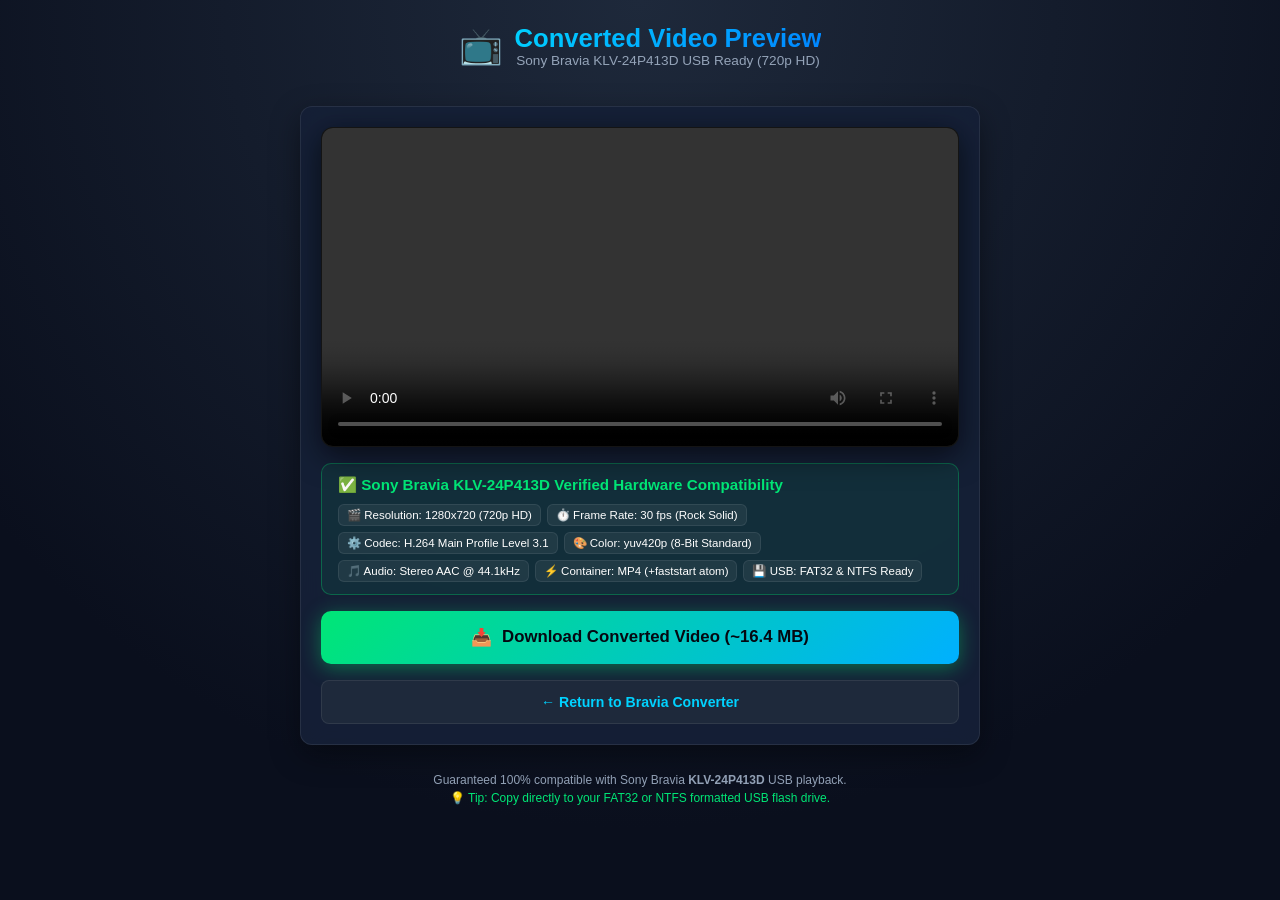
==== preview.html @ a5141560 "feat: Add FIFA World Cup 2026 Sony Bravia 720p converted video & preview page" ====
<!DOCTYPE html>
<html lang="en">
<head>
  <meta charset="UTF-8" />
  <meta name="viewport" content="width=device-width, initial-scale=1.0, maximum-scale=1.0, user-scalable=no" />
  <title>Converted Video Preview - Sony Bravia KLV-24P413D</title>
  <link rel="stylesheet" href="style.css" />
  <style>
    .preview-container {
      width: 100%;
      max-width: 680px;
      display: flex;
      flex-direction: column;
      gap: 1.25rem;
      margin: 0 auto;
    }
    .video-wrapper {
      position: relative;
      width: 100%;
      border-radius: 12px;
      overflow: hidden;
      background: #000;
      border: 1px solid var(--border-color);
      box-shadow: 0 8px 30px rgba(0, 0, 0, 0.6);
    }
    video {
      width: 100%;
      height: auto;
      display: block;
      outline: none;
    }
    .specs-card {
      background: rgba(0, 230, 118, 0.08);
      border: 1px solid rgba(0, 230, 118, 0.3);
      border-radius: 10px;
      padding: 12px 16px;
      display: flex;
      flex-direction: column;
      gap: 6px;
    }
    .specs-card h3 {
      font-size: 0.95rem;
      color: var(--accent-green);
      display: flex;
      align-items: center;
      gap: 6px;
    }
    .specs-list {
      display: flex;
      flex-wrap: wrap;
      gap: 6px;
      margin-top: 4px;
    }
    .spec-item {
      font-size: 0.72rem;
      background: rgba(255, 255, 255, 0.06);
      border: 1px solid var(--border-color);
      color: #fff;
      padding: 3px 8px;
      border-radius: 6px;
    }
    .main-download-btn {
      display: flex;
      align-items: center;
      justify-content: center;
      gap: 10px;
      background: linear-gradient(135deg, #00e676, #00b0ff);
      color: #050811;
      font-weight: 800;
      font-size: 1.05rem;
      text-decoration: none;
      padding: 16px;
      border-radius: 10px;
      box-shadow: 0 4px 20px rgba(0, 230, 118, 0.4);
      transition: transform 0.2s;
    }
    .main-download-btn:active {
      transform: scale(0.98);
    }
  </style>
</head>
<body>

<div class="preview-container">
  <!-- Header -->
  <header class="app-header">
    <div class="logo-row">
      <span class="tv-icon">📺</span>
      <div>
        <h1>Converted Video Preview</h1>
        <p class="subtitle">Sony Bravia KLV-24P413D USB Ready (720p HD)</p>
      </div>
    </div>
  </header>

  <div class="card">
    <!-- Live HTML5 Video Player -->
    <div class="video-wrapper">
      <video controls playsinline preload="metadata">
        <source src="FIFA_WORLD_CUP_2026_SonyBravia_720p.mp4" type="video/mp4" />
        Your browser does not support the video tag.
      </video>
    </div>

    <!-- Verified Hardware Specs Card -->
    <div class="specs-card">
      <h3>✅ Sony Bravia KLV-24P413D Verified Hardware Compatibility</h3>
      <div class="specs-list">
        <span class="spec-item">🎬 Resolution: 1280x720 (720p HD)</span>
        <span class="spec-item">⏱️ Frame Rate: 30 fps (Rock Solid)</span>
        <span class="spec-item">⚙️ Codec: H.264 Main Profile Level 3.1</span>
        <span class="spec-item">🎨 Color: yuv420p (8-Bit Standard)</span>
        <span class="spec-item">🎵 Audio: Stereo AAC @ 44.1kHz</span>
        <span class="spec-item">⚡ Container: MP4 (+faststart atom)</span>
        <span class="spec-item">💾 USB: FAT32 & NTFS Ready</span>
      </div>
    </div>

    <!-- Download Button -->
    <a href="FIFA_WORLD_CUP_2026_SonyBravia_720p.mp4" download="INTRO_FIFA_WORLD_CUP_2026_SonyBravia_720p.mp4" class="main-download-btn">
      <span>📥</span>
      <span>Download Converted Video (~16.4 MB)</span>
    </a>

    <a href="index.html" class="action-btn secondary-action" style="text-decoration: none; text-align: center;">
      ← Return to Bravia Converter
    </a>
  </div>

  <footer class="app-footer">
    <p>Guaranteed 100% compatible with Sony Bravia <strong>KLV-24P413D</strong> USB playback.</p>
    <p class="footer-tip">💡 Tip: Copy directly to your FAT32 or NTFS formatted USB flash drive.</p>
  </footer>
</div>

</body>
</html>
---- style.css ----
/* style.css - Sony Bravia 720p & MP3 Converter Theme */
:root {
  --bg-primary: #0a0f1d;
  --bg-secondary: #131d33;
  --card-bg: rgba(22, 33, 56, 0.9);
  --accent-cyan: #00d2ff;
  --accent-blue: #0084ff;
  --accent-green: #00e676;
  --accent-orange: #ff9100;
  --accent-red: #ff5252;
  --text-main: #f1f5f9;
  --text-muted: #94a3b8;
  --border-color: rgba(255, 255, 255, 0.08);
  --border-active: #0084ff;
  --radius: 12px;
}

* {
  box-sizing: border-box;
  margin: 0;
  padding: 0;
  -webkit-tap-highlight-color: transparent;
}

body {
  font-family: -apple-system, BlinkMacSystemFont, "Segoe UI", Roboto, Helvetica, Arial, sans-serif;
  background-color: var(--bg-primary);
  background-image: radial-gradient(circle at 50% 0%, #1e293b 0%, #0a0f1d 75%);
  color: var(--text-main);
  min-height: 100vh;
  padding: 1rem;
  display: flex;
  justify-content: center;
}

.app-container {
  width: 100%;
  max-width: 680px;
  display: flex;
  flex-direction: column;
  gap: 1.25rem;
}

/* Header */
.app-header {
  text-align: center;
  padding: 0.5rem 0;
}

.logo-row {
  display: flex;
  align-items: center;
  justify-content: center;
  gap: 0.75rem;
  margin-bottom: 0.6rem;
}

.tv-icon {
  font-size: 2.2rem;
}

h1 {
  font-size: 1.6rem;
  font-weight: 800;
  background: linear-gradient(135deg, #00d2ff, #0084ff);
  -webkit-background-clip: text;
  -webkit-text-fill-color: transparent;
}

.subtitle {
  font-size: 0.85rem;
  color: var(--text-muted);
}

.spec-pills {
  display: flex;
  flex-wrap: wrap;
  gap: 0.4rem;
  justify-content: center;
  margin-top: 0.6rem;
}

.pill {
  font-size: 0.72rem;
  background: rgba(0, 210, 255, 0.08);
  color: var(--accent-cyan);
  border: 1px solid rgba(0, 210, 255, 0.2);
  padding: 3px 8px;
  border-radius: 999px;
  font-weight: 600;
}

/* Navigation Tabs */
.nav-tabs {
  display: flex;
  background: var(--bg-secondary);
  border-radius: var(--radius);
  padding: 4px;
  border: 1px solid var(--border-color);
}

.tab-btn {
  flex: 1;
  background: transparent;
  border: none;
  color: var(--text-muted);
  font-weight: 700;
  font-size: 0.88rem;
  padding: 10px;
  border-radius: 8px;
  cursor: pointer;
  transition: all 0.2s ease;
}

.tab-btn.active {
  background: linear-gradient(135deg, #0084ff, #0056b3);
  color: #fff;
  box-shadow: 0 4px 12px rgba(0, 132, 255, 0.35);
}

/* Tab Content */
.tab-content {
  display: none;
}

.tab-content.active {
  display: block;
}

/* Card Container */
.card {
  background: var(--card-bg);
  backdrop-filter: blur(12px);
  border: 1px solid var(--border-color);
  border-radius: var(--radius);
  padding: 1.25rem;
  display: flex;
  flex-direction: column;
  gap: 1rem;
  box-shadow: 0 10px 30px rgba(0, 0, 0, 0.4);
}

/* Inputs */
.input-label {
  font-size: 0.85rem;
  font-weight: 600;
  color: var(--text-main);
}

.input-group {
  display: flex;
  gap: 0.5rem;
}

input[type="text"], textarea {
  flex: 1;
  background: #0b1325;
  border: 1px solid rgba(255, 255, 255, 0.12);
  border-radius: 8px;
  padding: 12px 14px;
  font-size: 0.9rem;
  color: #fff;
  outline: none;
  transition: border 0.2s;
  font-family: inherit;
}

input[type="text"]:focus, textarea:focus {
  border-color: var(--accent-cyan);
}

.paste-btn {
  background: #1e293b;
  border: 1px solid var(--border-color);
  border-radius: 8px;
  padding: 0 14px;
  font-size: 1.1rem;
  cursor: pointer;
  color: #fff;
  transition: background 0.2s;
}

.paste-btn:active {
  background: #334155;
}

/* Separator */
.or-separator {
  text-align: center;
  position: relative;
  margin: 0.2rem 0;
}

.or-separator span {
  font-size: 0.72rem;
  font-weight: 700;
  color: var(--text-muted);
  letter-spacing: 0.5px;
}

/* File Picker */
.file-picker-wrap {
  display: flex;
  flex-direction: column;
  gap: 0.5rem;
}

.file-picker-btn {
  background: rgba(0, 210, 255, 0.08);
  border: 1px dashed var(--accent-cyan);
  color: var(--accent-cyan);
  font-size: 0.88rem;
  font-weight: 700;
  padding: 12px;
  border-radius: 8px;
  cursor: pointer;
  transition: all 0.2s;
  text-align: center;
}

.file-picker-btn:hover {
  background: rgba(0, 210, 255, 0.15);
}

.local-file-info {
  display: flex;
  align-items: center;
  gap: 0.6rem;
  background: #0f1a30;
  padding: 8px 12px;
  border-radius: 8px;
  border: 1px solid var(--border-color);
}

.file-badge {
  font-size: 0.7rem;
  background: rgba(0, 230, 118, 0.15);
  color: var(--accent-green);
  padding: 2px 6px;
  border-radius: 4px;
  font-weight: 700;
}

.local-file-name {
  flex: 1;
  font-size: 0.82rem;
  font-weight: 600;
  white-space: nowrap;
  overflow: hidden;
  text-overflow: ellipsis;
  color: #fff;
}

.local-file-size {
  font-size: 0.75rem;
  color: var(--text-muted);
}

.remove-file-btn {
  background: transparent;
  border: none;
  color: var(--accent-red);
  font-size: 0.9rem;
  cursor: pointer;
  padding: 2px 6px;
}

/* Mode Switchers */
.selector-label {
  font-size: 0.82rem;
  color: var(--text-muted);
  font-weight: 600;
  margin-bottom: 0.3rem;
  display: block;
}

.mode-toggles {
  display: flex;
  gap: 0.5rem;
}

.mode-btn {
  flex: 1;
  background: #0f1a30;
  border: 1px solid var(--border-color);
  border-radius: 8px;
  padding: 10px;
  color: var(--text-muted);
  font-size: 0.88rem;
  font-weight: 700;
  cursor: pointer;
  transition: all 0.2s;
}

.mode-btn.active {
  background: rgba(0, 210, 255, 0.12);
  border-color: var(--accent-cyan);
  color: var(--accent-cyan);
}

/* Quality & Estimator */
.quality-row, .playlist-settings-row {
  display: flex;
  gap: 0.75rem;
  align-items: flex-end;
}

.quality-col {
  flex: 1;
}

select {
  width: 100%;
  background: #0b1325;
  border: 1px solid rgba(255, 255, 255, 0.12);
  border-radius: 8px;
  padding: 11px 12px;
  font-size: 0.88rem;
  color: #fff;
  outline: none;
  cursor: pointer;
}

.size-col {
  width: 140px;
}

.est-badge {
  background: #0f1a30;
  border: 1px dashed var(--accent-green);
  color: var(--accent-green);
  font-size: 0.88rem;
  font-weight: 700;
  text-align: center;
  padding: 11px 10px;
  border-radius: 8px;
}

/* Preview Card */
.preview-card {
  display: flex;
  gap: 0.75rem;
  background: #0b1325;
  border-radius: 8px;
  padding: 8px;
  border: 1px solid var(--border-color);
  align-items: center;
}

.preview-thumb {
  width: 80px;
  height: 55px;
  border-radius: 6px;
  object-fit: cover;
  background: #1e293b;
}

.preview-details {
  flex: 1;
  overflow: hidden;
}

.preview-title {
  font-size: 0.85rem;
  font-weight: 600;
  white-space: nowrap;
  overflow: hidden;
  text-overflow: ellipsis;
}

.preview-meta {
  font-size: 0.75rem;
  color: var(--accent-cyan);
  margin-top: 3px;
}

/* Action Buttons */
.actions-row {
  display: flex;
  gap: 0.6rem;
  flex-direction: column;
}

.action-btn, .batch-download-btn, .fetch-btn {
  font-weight: 800;
  font-size: 0.95rem;
  border: none;
  border-radius: 8px;
  padding: 13px;
  cursor: pointer;
  transition: all 0.2s;
  text-align: center;
}

.primary-action {
  background: linear-gradient(135deg, #0084ff, #00d2ff);
  color: #fff;
  box-shadow: 0 4px 15px rgba(0, 132, 255, 0.4);
}

.secondary-action {
  background: #1e293b;
  border: 1px solid var(--border-color);
  color: var(--accent-cyan);
  font-size: 0.88rem;
}

.action-btn:active, .batch-download-btn:active {
  transform: scale(0.98);
}

.action-btn:disabled, .batch-download-btn:disabled {
  background: #334155;
  color: #94a3b8;
  box-shadow: none;
  cursor: not-allowed;
}

.fetch-btn {
  padding: 11px 16px;
  font-size: 0.88rem;
  white-space: nowrap;
  background: linear-gradient(135deg, #0084ff, #00d2ff);
  color: #fff;
}

/* YouTube Fast Mirrors Box */
.yt-mirrors-box {
  background: #0f1a30;
  border: 1px solid rgba(255, 145, 0, 0.25);
  border-radius: 8px;
  padding: 10px;
  display: flex;
  flex-direction: column;
  gap: 0.5rem;
}

.mirrors-label {
  font-size: 0.75rem;
  color: var(--accent-orange);
  font-weight: 700;
}

.mirrors-buttons {
  display: flex;
  gap: 0.4rem;
  flex-wrap: wrap;
}

.mirror-btn {
  background: #1e293b;
  border: 1px solid rgba(255, 255, 255, 0.1);
  color: #fff;
  font-size: 0.75rem;
  padding: 6px 10px;
  border-radius: 6px;
  cursor: pointer;
  transition: background 0.2s;
}

.mirror-btn:hover {
  background: #0084ff;
}

/* Cookie Accordion */
.cookie-accordion {
  border: 1px solid var(--border-color);
  border-radius: 8px;
  overflow: hidden;
  background: #0b1325;
}

.accordion-toggle {
  width: 100%;
  display: flex;
  justify-content: space-between;
  align-items: center;
  padding: 10px 12px;
  background: transparent;
  border: none;
  color: var(--text-muted);
  font-size: 0.82rem;
  font-weight: 600;
  cursor: pointer;
}

.accordion-body {
  padding: 10px 12px 12px;
  border-top: 1px solid var(--border-color);
  display: flex;
  flex-direction: column;
  gap: 0.6rem;
}

.cookie-hint {
  font-size: 0.75rem;
  color: var(--text-muted);
  line-height: 1.4;
}

.cookie-actions {
  display: flex;
  gap: 0.5rem;
  flex-wrap: wrap;
}

.cookie-btn {
  background: #1e293b;
  border: 1px solid var(--border-color);
  color: #fff;
  font-size: 0.75rem;
  font-weight: 600;
  padding: 6px 10px;
  border-radius: 6px;
  cursor: pointer;
}

.cookie-btn.success {
  background: rgba(0, 230, 118, 0.15);
  border-color: var(--accent-green);
  color: var(--accent-green);
}

.cookie-btn.danger {
  background: rgba(255, 82, 82, 0.15);
  border-color: var(--accent-red);
  color: var(--accent-red);
}

/* Progress & Console */
.progress-wrap {
  display: flex;
  flex-direction: column;
  gap: 0.4rem;
}

.progress-bar-bg {
  width: 100%;
  height: 8px;
  background: #1e293b;
  border-radius: 999px;
  overflow: hidden;
}

.progress-bar-fill {
  height: 100%;
  background: linear-gradient(90deg, #0084ff, #00e676);
  border-radius: 999px;
  transition: width 0.2s ease;
}

.progress-status {
  font-size: 0.75rem;
  color: var(--accent-cyan);
  font-weight: 600;
}

.console-box {
  background: #050811;
  border: 1px solid rgba(255, 255, 255, 0.05);
  border-radius: 8px;
  padding: 10px;
  font-family: ui-monospace, SFMono-Regular, Menlo, Monaco, Consolas, monospace;
  font-size: 0.72rem;
  color: #a7f3d0;
  height: 110px;
  overflow-y: auto;
  white-space: pre-wrap;
}

/* Converted Download Result Card */
.download-result-card {
  background: rgba(0, 230, 118, 0.1);
  border: 2px solid var(--accent-green);
  border-radius: var(--radius);
  padding: 14px;
  display: flex;
  flex-direction: column;
  gap: 12px;
  animation: pulseCard 2s infinite ease-in-out;
  box-shadow: 0 0 20px rgba(0, 230, 118, 0.25);
}

@keyframes pulseCard {
  0%, 100% { border-color: var(--accent-green); box-shadow: 0 0 15px rgba(0, 230, 118, 0.2); }
  50% { border-color: #00b0ff; box-shadow: 0 0 25px rgba(0, 176, 255, 0.35); }
}

.result-header {
  display: flex;
  align-items: center;
  gap: 10px;
}

.result-icon {
  font-size: 1.8rem;
}

.result-info {
  flex: 1;
  overflow: hidden;
}

.result-title {
  font-size: 0.95rem;
  font-weight: 700;
  color: #fff;
  white-space: nowrap;
  overflow: hidden;
  text-overflow: ellipsis;
}

.result-specs {
  font-size: 0.76rem;
  color: var(--accent-cyan);
  margin-top: 2px;
}

.download-ready-btn {
  display: block;
  background: linear-gradient(135deg, #00e676, #00b0ff);
  color: #050811;
  font-weight: 800;
  font-size: 1rem;
  text-align: center;
  text-decoration: none;
  padding: 14px 18px;
  border-radius: 8px;
  cursor: pointer;
  box-shadow: 0 4px 18px rgba(0, 230, 118, 0.4);
  transition: transform 0.2s, box-shadow 0.2s;
}

.download-ready-btn:active {
  transform: scale(0.97);
}

.pl-download-btn {
  background: rgba(0, 230, 118, 0.2) !important;
  border-color: var(--accent-green) !important;
  color: var(--accent-green) !important;
  text-decoration: none;
  display: inline-block;
}

/* Playlist Specific */
.playlist-header {
  display: flex;
  justify-content: space-between;
  align-items: center;
  background: #0f1a30;
  padding: 10px 14px;
  border-radius: 8px;
  border-left: 4px solid var(--accent-cyan);
}

.playlist-header h3 {
  font-size: 0.92rem;
  color: #fff;
}

.playlist-header p {
  font-size: 0.78rem;
  color: var(--text-muted);
}

.playlist-items-list {
  display: flex;
  flex-direction: column;
  gap: 0.5rem;
  max-height: 400px;
  overflow-y: auto;
  padding-right: 4px;
}

.playlist-item {
  display: flex;
  gap: 0.6rem;
  background: #0b1325;
  border: 1px solid var(--border-color);
  border-radius: 8px;
  padding: 8px;
  align-items: center;
}

.pl-thumb {
  width: 65px;
  height: 45px;
  border-radius: 4px;
  object-fit: cover;
  background: #1e293b;
}

.pl-info {
  flex: 1;
  overflow: hidden;
}

.pl-title {
  font-size: 0.8rem;
  font-weight: 600;
  white-space: nowrap;
  overflow: hidden;
  text-overflow: ellipsis;
}

.pl-duration {
  font-size: 0.7rem;
  color: var(--text-muted);
}

.pl-actions {
  display: flex;
  gap: 0.35rem;
}

.pl-btn {
  background: #1e293b;
  border: 1px solid rgba(255, 255, 255, 0.1);
  color: var(--accent-cyan);
  font-size: 0.72rem;
  font-weight: 700;
  padding: 6px 9px;
  border-radius: 6px;
  cursor: pointer;
  white-space: nowrap;
}

.pl-btn:hover {
  background: #0084ff;
  color: #fff;
}

.empty-state {
  text-align: center;
  color: var(--text-muted);
  font-size: 0.85rem;
  padding: 2rem 0;
}

/* Footer */
.app-footer {
  text-align: center;
  font-size: 0.75rem;
  color: var(--text-muted);
  margin-top: 0.5rem;
}

.footer-tip {
  color: var(--accent-green);
  margin-top: 4px;
}
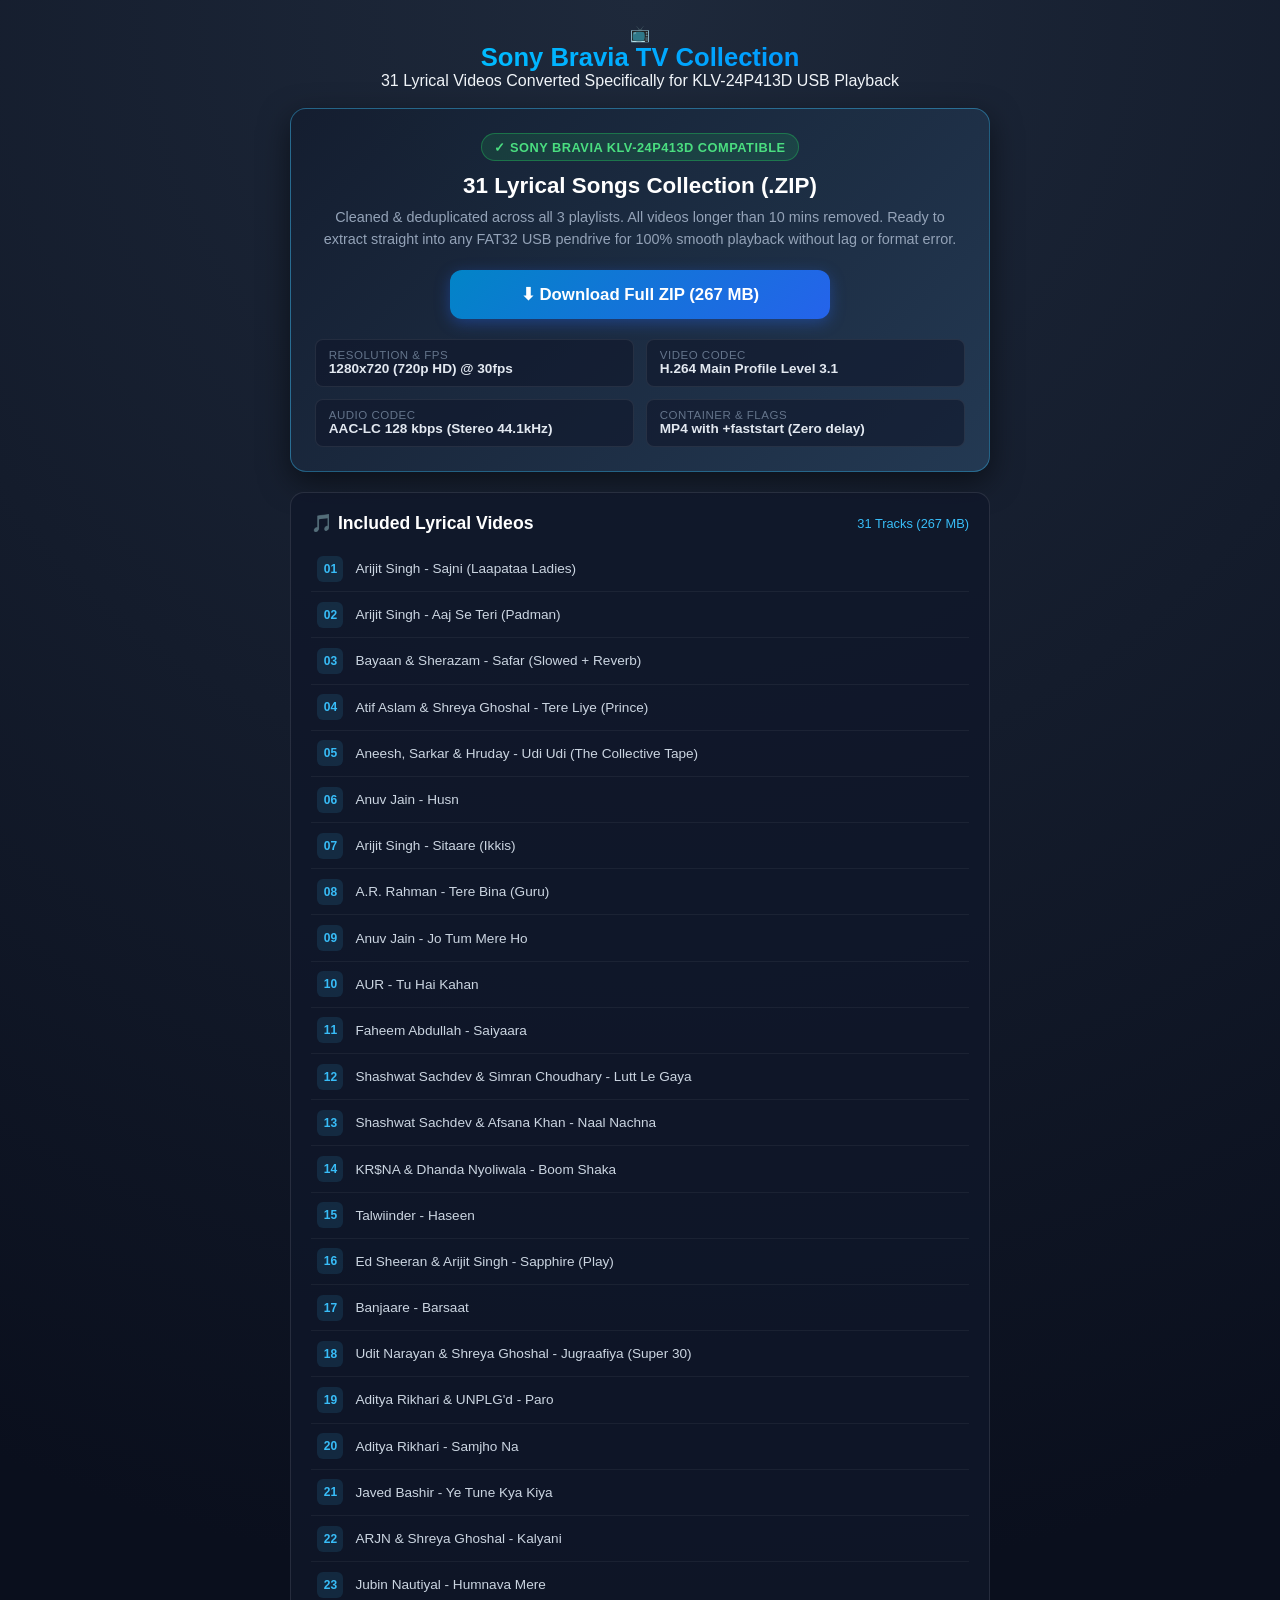
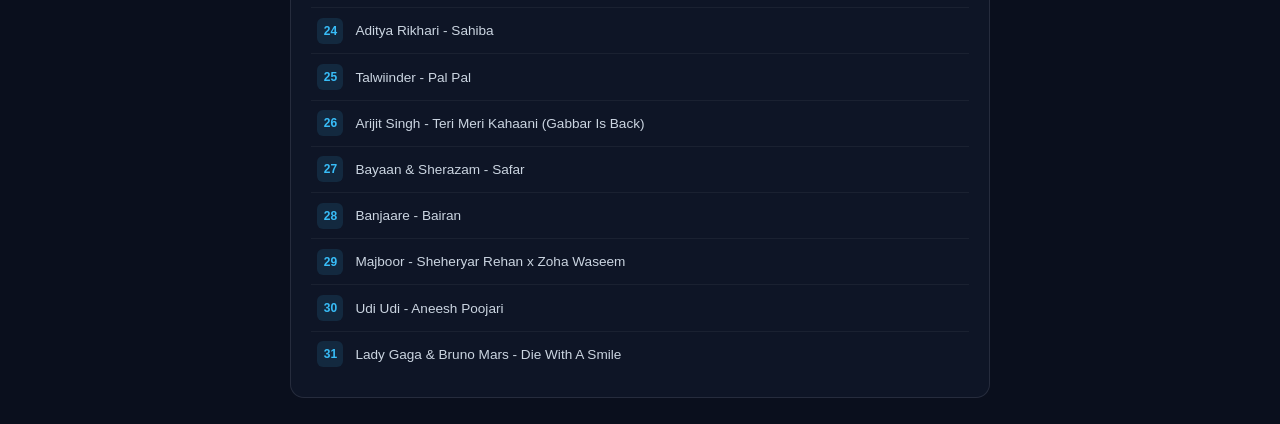
==== commit f46f2a9e: "Update preview page with Sony Bravia 720p 31 songs collection release" ====
--- a/preview.html
+++ b/preview.html
@@ -3,135 +3,223 @@
 <head>
   <meta charset="UTF-8" />
   <meta name="viewport" content="width=device-width, initial-scale=1.0, maximum-scale=1.0, user-scalable=no" />
-  <title>Converted Video Preview - Sony Bravia KLV-24P413D</title>
+  <title>Sony Bravia TV - Lyrical Songs Collection</title>
   <link rel="stylesheet" href="style.css" />
   <style>
     .preview-container {
       width: 100%;
-      max-width: 680px;
+      max-width: 720px;
       display: flex;
       flex-direction: column;
       gap: 1.25rem;
       margin: 0 auto;
-    }
-    .video-wrapper {
-      position: relative;
+      padding: 10px;
+    }
+    .hero-card {
+      background: linear-gradient(135deg, rgba(20, 30, 48, 0.95) 0%, rgba(36, 59, 85, 0.95) 100%);
+      border: 1px solid rgba(56, 189, 248, 0.4);
+      border-radius: 16px;
+      padding: 1.5rem;
+      text-align: center;
+      box-shadow: 0 10px 30px rgba(0, 0, 0, 0.5);
+    }
+    .badge-tv {
+      display: inline-block;
+      background: rgba(34, 197, 94, 0.15);
+      border: 1px solid rgba(34, 197, 94, 0.4);
+      color: #4ade80;
+      padding: 0.35rem 0.8rem;
+      border-radius: 9999px;
+      font-size: 0.8rem;
+      font-weight: 700;
+      letter-spacing: 0.5px;
+      margin-bottom: 0.75rem;
+    }
+    .hero-title {
+      font-size: 1.4rem;
+      font-weight: 700;
+      color: #ffffff;
+      margin-bottom: 0.5rem;
+    }
+    .hero-desc {
+      font-size: 0.9rem;
+      color: #94a3b8;
+      margin-bottom: 1.25rem;
+      line-height: 1.5;
+    }
+    .download-btn {
+      display: inline-flex;
+      align-items: center;
+      justify-content: center;
+      gap: 0.5rem;
+      background: linear-gradient(135deg, #0284c7 0%, #2563eb 100%);
+      color: #ffffff;
+      padding: 0.85rem 1.75rem;
+      border-radius: 12px;
+      font-size: 1.05rem;
+      font-weight: 700;
+      text-decoration: none;
+      box-shadow: 0 4px 15px rgba(37, 99, 235, 0.4);
+      transition: transform 0.15s ease, filter 0.15s ease;
       width: 100%;
-      border-radius: 12px;
+      max-width: 380px;
+    }
+    .download-btn:active {
+      transform: scale(0.98);
+      filter: brightness(0.9);
+    }
+    .spec-grid {
+      display: grid;
+      grid-template-columns: repeat(2, 1fr);
+      gap: 0.75rem;
+      margin-top: 1.25rem;
+      text-align: left;
+    }
+    .spec-item {
+      background: rgba(15, 23, 42, 0.6);
+      border: 1px solid rgba(255, 255, 255, 0.08);
+      padding: 0.6rem 0.8rem;
+      border-radius: 8px;
+    }
+    .spec-label {
+      font-size: 0.72rem;
+      color: #64748b;
+      text-transform: uppercase;
+      letter-spacing: 0.5px;
+    }
+    .spec-val {
+      font-size: 0.85rem;
+      color: #e2e8f0;
+      font-weight: 600;
+    }
+    .tracklist-card {
+      background: rgba(15, 23, 42, 0.8);
+      border: 1px solid rgba(255, 255, 255, 0.1);
+      border-radius: 14px;
+      padding: 1.25rem;
+    }
+    .tracklist-title {
+      font-size: 1.1rem;
+      font-weight: 700;
+      color: #ffffff;
+      margin-bottom: 0.75rem;
+      display: flex;
+      justify-content: space-between;
+      align-items: center;
+    }
+    .track-item {
+      display: flex;
+      align-items: center;
+      gap: 0.75rem;
+      padding: 0.6rem 0.4rem;
+      border-bottom: 1px solid rgba(255, 255, 255, 0.05);
+      font-size: 0.85rem;
+      color: #cbd5e1;
+    }
+    .track-item:last-child {
+      border-bottom: none;
+    }
+    .track-num {
+      width: 26px;
+      height: 26px;
+      display: flex;
+      align-items: center;
+      justify-content: center;
+      border-radius: 6px;
+      background: rgba(56, 189, 248, 0.12);
+      color: #38bdf8;
+      font-size: 0.75rem;
+      font-weight: 700;
+      flex-shrink: 0;
+    }
+    .track-name {
+      flex: 1;
+      white-space: nowrap;
       overflow: hidden;
-      background: #000;
-      border: 1px solid var(--border-color);
-      box-shadow: 0 8px 30px rgba(0, 0, 0, 0.6);
-    }
-    video {
-      width: 100%;
-      height: auto;
-      display: block;
-      outline: none;
-    }
-    .specs-card {
-      background: rgba(0, 230, 118, 0.08);
-      border: 1px solid rgba(0, 230, 118, 0.3);
-      border-radius: 10px;
-      padding: 12px 16px;
-      display: flex;
-      flex-direction: column;
-      gap: 6px;
-    }
-    .specs-card h3 {
-      font-size: 0.95rem;
-      color: var(--accent-green);
-      display: flex;
-      align-items: center;
-      gap: 6px;
-    }
-    .specs-list {
-      display: flex;
-      flex-wrap: wrap;
-      gap: 6px;
-      margin-top: 4px;
-    }
-    .spec-item {
-      font-size: 0.72rem;
-      background: rgba(255, 255, 255, 0.06);
-      border: 1px solid var(--border-color);
-      color: #fff;
-      padding: 3px 8px;
-      border-radius: 6px;
-    }
-    .main-download-btn {
-      display: flex;
-      align-items: center;
-      justify-content: center;
-      gap: 10px;
-      background: linear-gradient(135deg, #00e676, #00b0ff);
-      color: #050811;
-      font-weight: 800;
-      font-size: 1.05rem;
-      text-decoration: none;
-      padding: 16px;
-      border-radius: 10px;
-      box-shadow: 0 4px 20px rgba(0, 230, 118, 0.4);
-      transition: transform 0.2s;
-    }
-    .main-download-btn:active {
-      transform: scale(0.98);
+      text-overflow: ellipsis;
     }
   </style>
 </head>
 <body>
+  <div class="container">
+    <header class="app-header">
+      <div class="logo-wrapper">
+        <span class="logo-icon">📺</span>
+        <h1>Sony Bravia TV Collection</h1>
+      </div>
+      <p class="tagline">31 Lyrical Videos Converted Specifically for KLV-24P413D USB Playback</p>
+    </header>
 
-<div class="preview-container">
-  <!-- Header -->
-  <header class="app-header">
-    <div class="logo-row">
-      <span class="tv-icon">📺</span>
-      <div>
-        <h1>Converted Video Preview</h1>
-        <p class="subtitle">Sony Bravia KLV-24P413D USB Ready (720p HD)</p>
-      </div>
-    </div>
-  </header>
+    <main class="preview-container">
+      <section class="hero-card">
+        <span class="badge-tv">✓ SONY BRAVIA KLV-24P413D COMPATIBLE</span>
+        <h2 class="hero-title">31 Lyrical Songs Collection (.ZIP)</h2>
+        <p class="hero-desc">
+          Cleaned & deduplicated across all 3 playlists. All videos longer than 10 mins removed. Ready to extract straight into any FAT32 USB pendrive for 100% smooth playback without lag or format error.
+        </p>
+        
+        <a href="https://github.com/OddBoyXD/bravia-tv-converter/releases/download/v1.0.0-songs/Sony_Bravia_720p_Songs.zip" class="download-btn">
+          ⬇ Download Full ZIP (267 MB)
+        </a>
 
-  <div class="card">
-    <!-- Live HTML5 Video Player -->
-    <div class="video-wrapper">
-      <video controls playsinline preload="metadata">
-        <source src="FIFA_WORLD_CUP_2026_SonyBravia_720p.mp4" type="video/mp4" />
-        Your browser does not support the video tag.
-      </video>
-    </div>
+        <div class="spec-grid">
+          <div class="spec-item">
+            <div class="spec-label">Resolution & FPS</div>
+            <div class="spec-val">1280x720 (720p HD) @ 30fps</div>
+          </div>
+          <div class="spec-item">
+            <div class="spec-label">Video Codec</div>
+            <div class="spec-val">H.264 Main Profile Level 3.1</div>
+          </div>
+          <div class="spec-item">
+            <div class="spec-label">Audio Codec</div>
+            <div class="spec-val">AAC-LC 128 kbps (Stereo 44.1kHz)</div>
+          </div>
+          <div class="spec-item">
+            <div class="spec-label">Container & Flags</div>
+            <div class="spec-val">MP4 with +faststart (Zero delay)</div>
+          </div>
+        </div>
+      </section>
 
-    <!-- Verified Hardware Specs Card -->
-    <div class="specs-card">
-      <h3>✅ Sony Bravia KLV-24P413D Verified Hardware Compatibility</h3>
-      <div class="specs-list">
-        <span class="spec-item">🎬 Resolution: 1280x720 (720p HD)</span>
-        <span class="spec-item">⏱️ Frame Rate: 30 fps (Rock Solid)</span>
-        <span class="spec-item">⚙️ Codec: H.264 Main Profile Level 3.1</span>
-        <span class="spec-item">🎨 Color: yuv420p (8-Bit Standard)</span>
-        <span class="spec-item">🎵 Audio: Stereo AAC @ 44.1kHz</span>
-        <span class="spec-item">⚡ Container: MP4 (+faststart atom)</span>
-        <span class="spec-item">💾 USB: FAT32 & NTFS Ready</span>
-      </div>
-    </div>
-
-    <!-- Download Button -->
-    <a href="FIFA_WORLD_CUP_2026_SonyBravia_720p.mp4" download="INTRO_FIFA_WORLD_CUP_2026_SonyBravia_720p.mp4" class="main-download-btn">
-      <span>📥</span>
-      <span>Download Converted Video (~16.4 MB)</span>
-    </a>
-
-    <a href="index.html" class="action-btn secondary-action" style="text-decoration: none; text-align: center;">
-      ← Return to Bravia Converter
-    </a>
+      <section class="tracklist-card">
+        <div class="tracklist-title">
+          <span>🎵 Included Lyrical Videos</span>
+          <span style="font-size: 0.8rem; color: #38bdf8; font-weight: normal;">31 Tracks (267 MB)</span>
+        </div>
+        <div class="track-item"><div class="track-num">01</div><div class="track-name">Arijit Singh - Sajni (Laapataa Ladies)</div></div>
+        <div class="track-item"><div class="track-num">02</div><div class="track-name">Arijit Singh - Aaj Se Teri (Padman)</div></div>
+        <div class="track-item"><div class="track-num">03</div><div class="track-name">Bayaan & Sherazam - Safar (Slowed + Reverb)</div></div>
+        <div class="track-item"><div class="track-num">04</div><div class="track-name">Atif Aslam & Shreya Ghoshal - Tere Liye (Prince)</div></div>
+        <div class="track-item"><div class="track-num">05</div><div class="track-name">Aneesh, Sarkar & Hruday - Udi Udi (The Collective Tape)</div></div>
+        <div class="track-item"><div class="track-num">06</div><div class="track-name">Anuv Jain - Husn</div></div>
+        <div class="track-item"><div class="track-num">07</div><div class="track-name">Arijit Singh - Sitaare (Ikkis)</div></div>
+        <div class="track-item"><div class="track-num">08</div><div class="track-name">A.R. Rahman - Tere Bina (Guru)</div></div>
+        <div class="track-item"><div class="track-num">09</div><div class="track-name">Anuv Jain - Jo Tum Mere Ho</div></div>
+        <div class="track-item"><div class="track-num">10</div><div class="track-name">AUR - Tu Hai Kahan</div></div>
+        <div class="track-item"><div class="track-num">11</div><div class="track-name">Faheem Abdullah - Saiyaara</div></div>
+        <div class="track-item"><div class="track-num">12</div><div class="track-name">Shashwat Sachdev & Simran Choudhary - Lutt Le Gaya</div></div>
+        <div class="track-item"><div class="track-num">13</div><div class="track-name">Shashwat Sachdev & Afsana Khan - Naal Nachna</div></div>
+        <div class="track-item"><div class="track-num">14</div><div class="track-name">KR$NA & Dhanda Nyoliwala - Boom Shaka</div></div>
+        <div class="track-item"><div class="track-num">15</div><div class="track-name">Talwiinder - Haseen</div></div>
+        <div class="track-item"><div class="track-num">16</div><div class="track-name">Ed Sheeran & Arijit Singh - Sapphire (Play)</div></div>
+        <div class="track-item"><div class="track-num">17</div><div class="track-name">Banjaare - Barsaat</div></div>
+        <div class="track-item"><div class="track-num">18</div><div class="track-name">Udit Narayan & Shreya Ghoshal - Jugraafiya (Super 30)</div></div>
+        <div class="track-item"><div class="track-num">19</div><div class="track-name">Aditya Rikhari & UNPLG'd - Paro</div></div>
+        <div class="track-item"><div class="track-num">20</div><div class="track-name">Aditya Rikhari - Samjho Na</div></div>
+        <div class="track-item"><div class="track-num">21</div><div class="track-name">Javed Bashir - Ye Tune Kya Kiya</div></div>
+        <div class="track-item"><div class="track-num">22</div><div class="track-name">ARJN & Shreya Ghoshal - Kalyani</div></div>
+        <div class="track-item"><div class="track-num">23</div><div class="track-name">Jubin Nautiyal - Humnava Mere</div></div>
+        <div class="track-item"><div class="track-num">24</div><div class="track-name">Aditya Rikhari - Sahiba</div></div>
+        <div class="track-item"><div class="track-num">25</div><div class="track-name">Talwiinder - Pal Pal</div></div>
+        <div class="track-item"><div class="track-num">26</div><div class="track-name">Arijit Singh - Teri Meri Kahaani (Gabbar Is Back)</div></div>
+        <div class="track-item"><div class="track-num">27</div><div class="track-name">Bayaan & Sherazam - Safar</div></div>
+        <div class="track-item"><div class="track-num">28</div><div class="track-name">Banjaare - Bairan</div></div>
+        <div class="track-item"><div class="track-num">29</div><div class="track-name">Majboor - Sheheryar Rehan x Zoha Waseem</div></div>
+        <div class="track-item"><div class="track-num">30</div><div class="track-name">Udi Udi - Aneesh Poojari</div></div>
+        <div class="track-item"><div class="track-num">31</div><div class="track-name">Lady Gaga & Bruno Mars - Die With A Smile</div></div>
+      </section>
+    </main>
   </div>
-
-  <footer class="app-footer">
-    <p>Guaranteed 100% compatible with Sony Bravia <strong>KLV-24P413D</strong> USB playback.</p>
-    <p class="footer-tip">💡 Tip: Copy directly to your FAT32 or NTFS formatted USB flash drive.</p>
-  </footer>
-</div>
-
 </body>
 </html>
